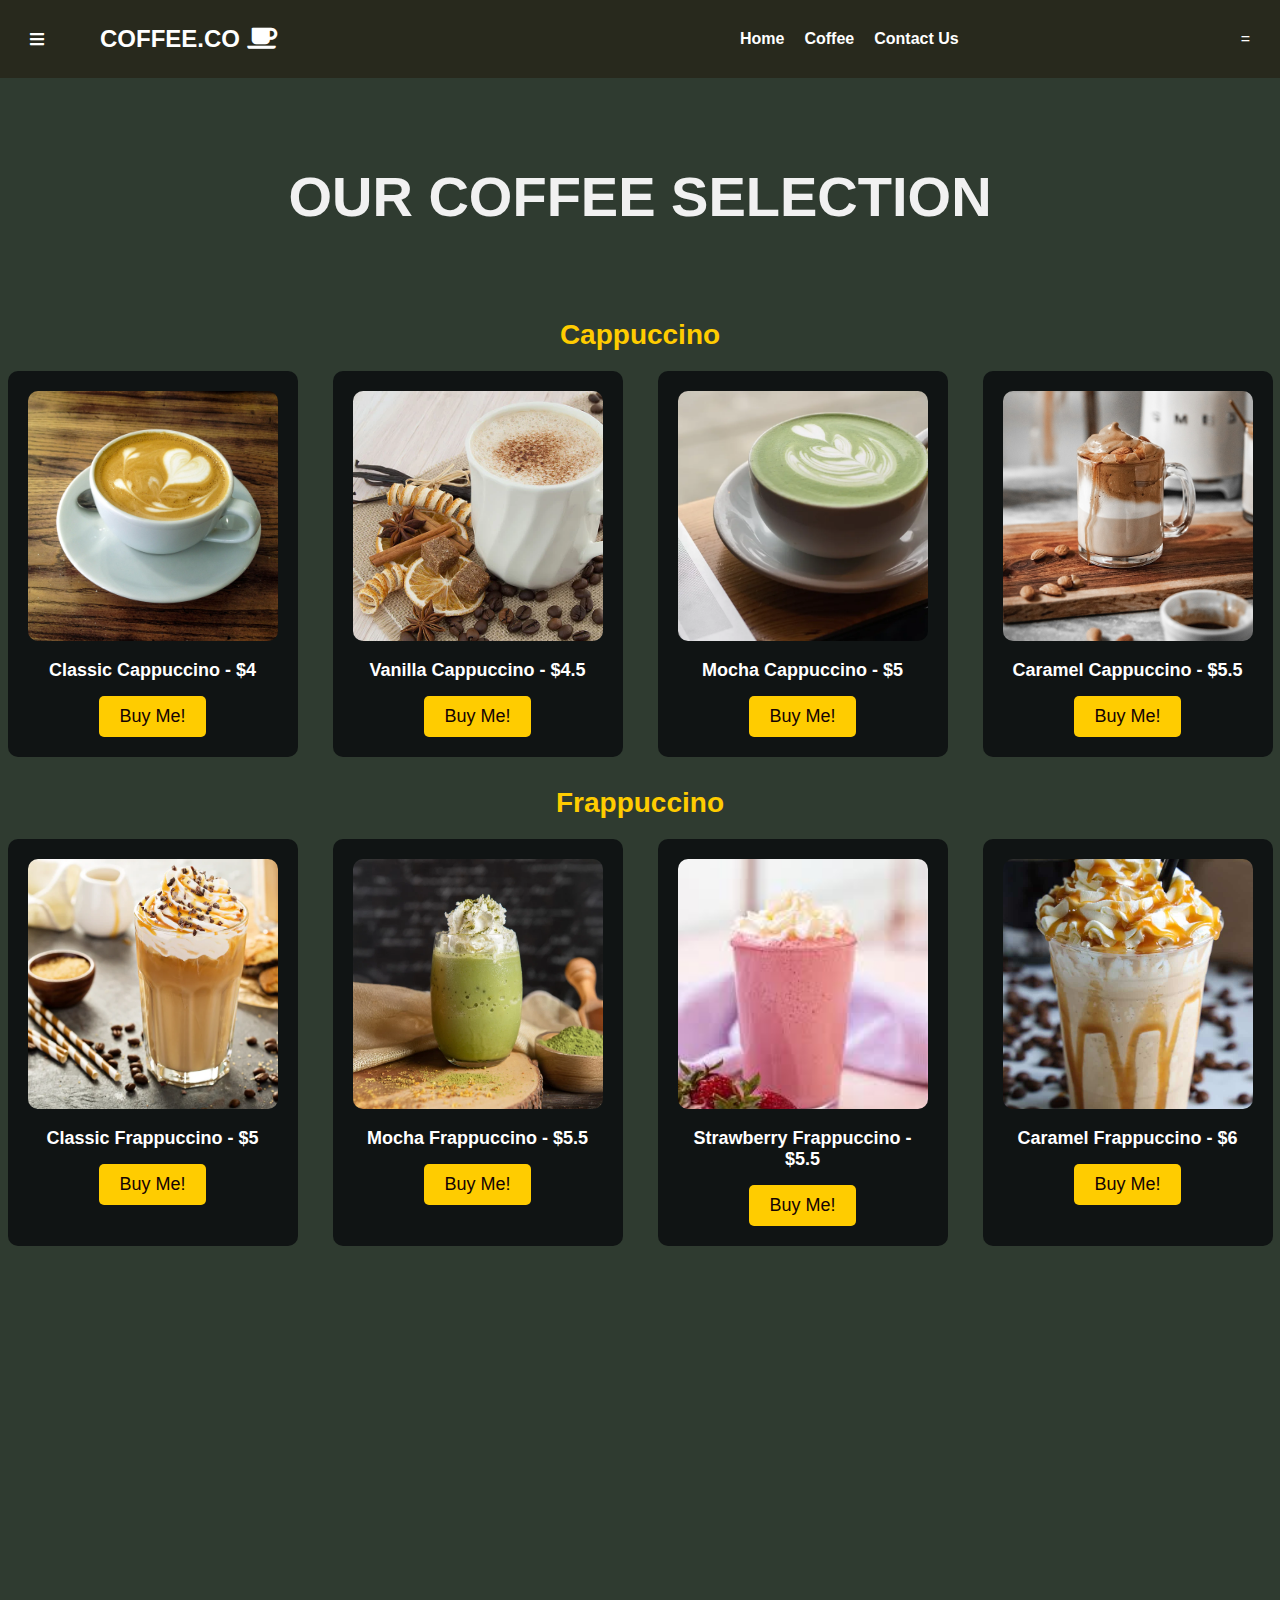
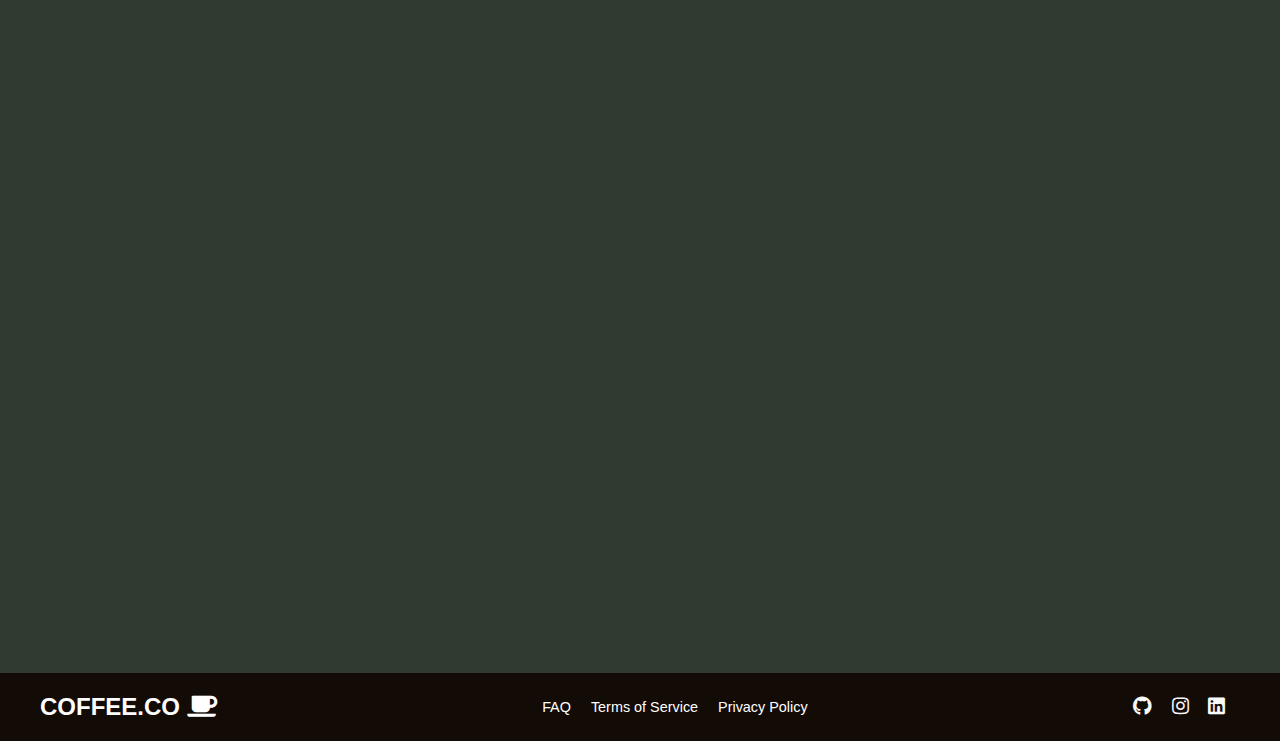
==== coffee.html @ 5e3e03c2 "Add files via upload" ====
<!DOCTYPE html>
<html lang="en">
<head>
    <meta charset="UTF-8">
    <meta name="viewport" content="width=device-width, initial-scale=1.0">
    <title>COFFEE.CO | Coffee</title>
    <link rel="stylesheet" href="style.css">
    <link
    href="https://cdnjs.cloudflare.com/ajax/libs/font-awesome/5.15.4/css/all.min.css"
    rel="stylesheet"
/>
</head>
<body>
    <header>
        <nav class="navbar">
            <div class="nav-logo">COFFEE.CO <i class="fas fa-coffee"></i></div>
           
            <i class="fas fa-bars menu-toggle" id="menu-toggle"></i>
            <ul class="nav-links" id="nav-links">
                <li><a class="ho" href="index.html">Home</a></li>
                <li><a class="co" href="coffee.html">Coffee</a></li>
                <li><a class="con" href="contact.html">Contact Us</a></li>
            </ul>
            =
        </nav>
    </header>
    
    <section class="coffee-menu">
        <h2>OUR COFFEE SELECTION</h2>
        
        <!-- Cappuccino Section -->
        <div class="coffee-section animate-on-scroll">
            <h3>Cappuccino</h3>
            <div class="coffee-items">
                <div class="coffee-item">
                    <img src="/images/classic-cap.jpg" alt="Classic Cappuccino">
                    <p>Classic Cappuccino - $4</p>
                    <button class="buy-now">Buy Me!</button>
                </div>
                <div class="coffee-item">
                    <img src="/images/van-cap.jpg" alt="Vanilla Cappuccino">
                    <p>Vanilla Cappuccino - $4.5</p>
                    <button class="buy-now">Buy Me!</button>
                </div>
                <div class="coffee-item">
                    <img src="/images/matc-cap.jpg" alt="Mocha Cappuccino">
                    <p>Mocha Cappuccino - $5</p>
                    <button class="buy-now">Buy Me!</button>
                </div>
                <div class="coffee-item">
                    <img src="/images/caramel-cap.jpg" alt="Caramel Cappuccino">
                    <p>Caramel Cappuccino - $5.5</p>
                    <button class="buy-now">Buy Me!</button>
                </div>
            </div>
        </div>

        <!-- Frappuccino Section -->
        <div class="coffee-section animate-on-scroll">
            <h3>Frappuccino</h3>
            <div class="coffee-items">
                <div class="coffee-item">
                    <img src="/images/classic-frapp.webp" alt="Classic Frappuccino">
                    <p>Classic Frappuccino - $5</p>
                    <button class="buy-now">Buy Me!</button>
                </div>
                <div class="coffee-item">
                    <img src="/images/mat-frapp.webp" alt="Mocha Frappuccino">
                    <p>Mocha Frappuccino - $5.5</p>
                    <button class="buy-now">Buy Me!</button>
                </div>
                <div class="coffee-item">
                    <img src="/images/straw-frapp.jpg" alt="Strawberry Frappuccino">
                    <p>Strawberry Frappuccino - $5.5</p>
                    <button class="buy-now">Buy Me!</button>
                </div>
                <div class="coffee-item">
                    <img src="/images/cara-frapp.jpg" alt="Caramel Frappuccino">
                    <p>Caramel Frappuccino - $6</p>
                    <button class="buy-now">Buy Me!</button>
                </div>
            </div>
        </div>

        <!-- Cold Coffee Section -->
        <div class="coffee-section animate-on-scroll">
            <h3>Cold Coffee</h3>
            <div class="coffee-items">
                <div class="coffee-item">
                    <img src="/images/class-coff.jpg" alt="Classic Cold Coffee">
                    <p>Classic Cold Coffee - $3</p>
                    <button class="buy-now">Buy Me!</button>
                </div>
                <div class="coffee-item">
                    <img src="/images/Vanilla-Iced-Coffee.webp" alt="Vanilla Cold Coffee">
                    <p>Vanilla Cold Coffee - $3.5</p>
                    <button class="buy-now">Buy Me!</button>
                </div>
                <div class="coffee-item">
                    <img src="/images/coff-choco.webp" alt="Chocolate Cold Coffee">
                    <p>Chocolate Cold Coffee - $4</p>
                    <button class="buy-now">Buy Me!</button>
                </div>
                <div class="coffee-item">
                    <img src="/images/car-coff.jpg" alt="Caramel Cold Coffee">
                    <p>Caramel Cold Coffee - $4.5</p>
                    <button class="buy-now">Buy Me!</button>
                </div>
            </div>
        </div>

        <!-- Hot Chocolate Section -->
        <div class="coffee-section animate-on-scroll">
            <h3>Hot Chocolate</h3>
            <div class="coffee-items">
                <div class="coffee-item">
                    <img src="/images//class-hotc.jpg" alt="Classic Hot Chocolate">
                    <p>Classic Hot Chocolate - $4</p>
                    <button class="buy-now">Buy Me!</button>
                </div>
                <div class="coffee-item">
                    <img src="/images/mint-hotc.jpg" alt="Mint Hot Chocolate">
                    <p>Mint Hot Chocolate - $4.5</p>
                    <button class="buy-now">Buy Me!</button>
                </div>
                <div class="coffee-item">
                    <img src="/images/whit-hotc.jpg" alt="White Hot Chocolate">
                    <p>White Hot Chocolate - $5</p>
                    <button class="buy-now">Buy Me!</button>
                </div>
                <div class="coffee-item">
                    <img src="/images/marsh-hotc.jpg" alt="Marshmallow Hot Chocolate">
                    <p>Marshmallow Hot Chocolate - $5.5</p>
                    <button class="buy-now">Buy Me!</button>
                </div>
            </div>
        </div>

    </section>
    <footer>
        <div class="footer-container">
            <div class="footer-logo">COFFEE.CO  <i class="fas fa-coffee"></i></div>
            <div class="footer-links">
                <a href="#">FAQ</a>
                <a href="#">Terms of Service</a>
                <a href="#">Privacy Policy</a>
            </div>
            <div class="social-icons">
                <a href="https://github.com" target="_blank"><i class="fab fa-github"></i></a>
                <a href="https://instagram.com" target="_blank"><i class="fab fa-instagram"></i></a>
                <a href="https://linkedin.com" target="_blank"><i class="fab fa-linkedin"></i></a>
            </div>
        </div>
    </footer>
    
    <script src="main.js"></script>
</body>
</html>
---- style.css ----
body {
    margin: 0;
    font-family: 'Sans-serif', Arial;
    color: #fcf8f8; 
    background: url('/images/coffee-background.jpg') center/cover no-repeat;
}

/* Navbar */
.navbar {
    display: flex;
    justify-content: space-between;
    align-items: center;
    padding: 10px 20px;
    background-color: #28291d;
    color: #fff;
    position: sticky;
    padding: 30px;
    top: 0;
    z-index: 1000;
}

.nav-logo {
    font-family:sans-serif;
    font-size: x-large;
    font-weight: bolder;
    position: absolute;
    left: 100px;
}
.nav-links {
    list-style: none;
    display: flex;
    gap: 20px;
    position: absolute;
    left: 700px;
}

.nav-links a {
    color: #fff;
    text-decoration: none;
    font-weight: bold;
}

.shop-now-btn {
    background-color: #ffc107;
    color: #3c2f2f;
    border: none;
    padding: 10px 20px;
    border-radius: 5px;
    cursor: pointer;
    position: absolute;
    left: 1300px;
    bottom: 20px;
}

.menu-toggle i {
    display: none;
   
}

@media (max-width: 1338px) {
     
    .shop-now-btn {
        display: none;
    }
}



@media (max-width: 998px) {
    .nav-links {
        display: none; 
        flex-direction: column;
        gap: 15px;
        position: absolute;
        top: 50px;
        left: 0;
        background-color: #28291d;
        width: 95%;
        padding: 20px;
        border-top: 2px  solid black;
    }

    .nav-links.show {
        display: flex; 
    }

    li:hover {
        background-color: #3b4b35;
        padding: 3px;
    }

    .menu-toggle {
        display: block; 
        font-size: 1.5rem;
        cursor: pointer;
        position: absolute;
        right: 20px;
        color: #fff;
    }

    .nav-logo {
        left: 20px;
    }

    .shop-now-btn {
        display: none;
    }
}

/* Hero Section */
.hero {
    background: url('/images/coffee-background.jpg') center/cover no-repeat;
    height: 100vh;
    position: relative;
    display: flex;
    justify-content: center;
    align-items: center;
    overflow: hidden;
}

.hero::before {
    content: '';
    position: absolute;
    top: 0;
    left: 0;
    width: 100%;
    height: 100%;
    background: rgba(0, 0, 0, 0.5); 
    z-index: 1;
}

.hero-overlay {
    position: relative;
    z-index: 2; 
    text-align: center;
    color: #fff;
}

.main-logo {
    font-size: 4rem;
    font-weight: bold;
    margin: 0;
}

.hero-description {
    font-size: 1.5rem;
    margin-top: 10px;
}


.animate-fade-in {
    opacity: 0;
    animation: fade-in 2s ease-in-out forwards;
}

.animate-slide-up {
    transform: translateY(50px);
    opacity: 0;
    animation: slide-up 1.5s ease-in-out forwards;
    animation-delay: 0.5s;
}

@keyframes fade-in {
    from {
        opacity: 0;
    }
    to {
        opacity: 1;
    }
}

@keyframes slide-up {
    from {
        transform: translateY(50px);
        opacity: 0;
    }
    to {
        transform: translateY(0);
        opacity: 1;
    }
}

@media (max-width: 768px) {
    .main-logo {
        font-size: 3rem; 
    }

    .hero-description {
        font-size: 1.01rem; 
    }
}

@media (max-width: 480px) {
    .main-logo {
        font-size: 2.5rem; 
    }

    .hero-description {
        font-size: 1rem; 
    }
}

/* Why Us Section */
.why-us {
    padding: 50px 20px;
    background-color: #272901; 
    color: #D3BBAE; 
    text-align: center;
}

.why-us h2 {
    font-size: 2.5rem;
    color: #FFF; 
    margin-bottom: 30px;
}

.reasons {
    display: flex;
    flex-direction: column;
    gap: 40px;
    align-items: center;
}

.reason {
    display: flex;
    align-items: center;
    gap: 20px;
    text-align: left;
    width: 100%;
    max-width: 1200px;
    margin: 0 auto;
}

.reason img {
    width: 300px; 
    height: 300px;
    object-fit: cover;
    border-radius: 10px; 
    box-shadow: 0 4px 8px rgba(246, 247, 244, 0.658); 
}

.reason-text {
    flex: 1;
}

.reason-text h3 {
    font-size: 2rem;
    color: #FFF; 
    margin-bottom: 15px;
}

.reason-text p {
    font-size: 1.2rem;
    line-height: 1.8;
    color: #D3BBAE; 
}

/* Hover Effects */
.reason img:hover {
    transform: scale(1.05); 
    transition: transform 0.3s ease;
}

.reason-text p:hover {
    color: #FFF; 
    transition: color 0.3s ease;
}

/* Scroll Animation: Initial State */
.animate-on-scroll {
    opacity: 0;
    transform: translateY(50px); 
    transition: all 0.6s ease-in-out;
}

/* Scroll Animation: Active State */
.animate-on-scroll.scroll-in {
    opacity: 1;
    transform: translateY(0); 
}


.reasons {
    display: flex;
    flex-direction: column;
    gap: 40px;
    align-items: center;
}

.reason {
    display: flex;
    align-items: center;
    gap: 20px;
    text-align: left;
    width: 100%;
    max-width: 1200px;
    margin: 0 auto;
}

@media (max-width: 768px) {
    .reason {
        flex-direction: column; 
        text-align: center; 
    }

    .reason img {
        margin: 0 auto; 
    }

    .reason-text {
        text-align: center; 
    }
}


/* mebu */
.coffee-menu {
    background-color: #2f3b30; 
    color: #fff;
    padding: 40px 0;
    text-align: center;
}

.coffee-menu h2 {
    font-size: 56px;
    margin-bottom: 90px;
    color: #f1f1f1; 
}


.coffee-section {
    margin: 30px 0;
}

.coffee-section h3 {
    font-size: 28px;
    margin-bottom: 20px;
    color: #ffcc00;
}

.coffee-items {
    display: grid;
    grid-template-columns: repeat(4, 1fr);
    gap: 20px;
    justify-items: center;
}

.coffee-item {
    background-color: #101414; 
    padding: 20px;
    border-radius: 10px;
    transition: transform 0.3s ease, box-shadow 0.3s ease;
    text-align: center;
    max-width: 250px;
    width: 100%;
}

.coffee-item img {
    width: 100%;
    border-radius: 10px;
    transition: transform 0.3s ease;
}


.coffee-item img:hover {
    transform: scale(1.05);
}


.coffee-item:hover {
    transform: translateY(-10px); 
    box-shadow: 0 10px 20px rgba(0, 0, 0, 0.1); 
}

.coffee-item p {
    font-size: 18px;
    margin: 15px 0;
    font-weight: bold;
}

/* Buy Me */
.buy-now {
    background-color: #ffcc00;
    border: none;
    color: #140303; 
    font-size: 18px;
    padding: 10px 20px;
    border-radius: 5px;
    cursor: pointer;
    transition: background-color 0.3s ease, transform 0.3s ease;
}
.coffee-item img {
    width: 100%;
    height: auto; 
    max-width: 250px; 
    height: 250px; 
    object-fit: cover; 
    border-radius: 10px;
    transition: transform 0.3s ease;
}

.buy-now:hover {
    background-color: #e6b800; 
    transform: scale(1.1); 
}


.animate-on-scroll {
    opacity: 0;
    transform: translateY(20px);
    transition: opacity 0.5s ease, transform 0.5s ease;
}

.scroll-in {
    opacity: 1;
    transform: translateY(0);
}

@media (max-width: 768px) {
    .coffee-menu h2 {
        font-size: 36px; 
        margin-bottom: 50px; 
    }

    .coffee-items {
        grid-template-columns: repeat(2, 1fr); 
        gap: 40px; 
    }

    .coffee-item {
        max-width: 150px; 
        padding: 10px; 
    }

    .coffee-item img {
        height: 150px; 
        max-width: 100%; 
    }

    .coffee-item p {
        font-size: 14px; 
    }

    .buy-now {
        font-size: 14px;
        padding: 8px 15px; 
    }
}

@media (max-width: 1200px) {
    .coffee-items {
        grid-template-columns: repeat(2, 1fr); 
        gap: 15px; 
    }

    .coffee-item {
        max-width: 200px; 
        padding: 15px; 
    }

    .coffee-item img {
        height: 200px; 
        max-width: 100%; 
    }

    .coffee-item p {
        font-size: 16px; 
    }

    .buy-now {
        font-size: 16px; 
        padding: 10px 18px;
    }
}

@media (max-width: 992px) {
    .coffee-items {
        gap: 10px; 
    }

    .coffee-item {
        max-width: 180px; 
        padding: 12px; 
    }

    .coffee-item img {
        height: 180px; 
    }

    .coffee-item p {
        font-size: 14px; 
    }

    .buy-now {
        font-size: 14px; 
        padding: 8px 16px; 
    }
}


@media (max-width: 576px) {
    .coffee-items {
        gap: 5px; 
    }

    .coffee-item {
        max-width: 120px; 
        padding: 8px; 
    }

    .coffee-item img {
        height: 120px; 
    }

    .coffee-item p {
        font-size: 10px; 
    }

    .buy-now {
        font-size: 10px; 
        padding: 5px 10px; 
    }
}



/* Contact Section */
.contact {
    margin-top: 100px; 
    text-align: center;
    padding: 40px 20px;
    max-width: 700px;
    margin-left: auto;
    margin-right: auto;
    background: rgb(32, 41, 1);
    border-radius: 20px;
    box-shadow: 0 10px 20px rgba(0, 0, 0, 0.2);
    color: #f5f5f5; 
    margin-bottom: 100px;
}

.contact h2 {
    font-size: 2.5rem;
    font-weight: 700;
    color: #c0970f; 
    margin-bottom: 20px;
    text-transform: uppercase;
    letter-spacing: 9px;
}


form {
    display: flex;
    flex-direction: column;
    gap: 20px;
}

label {
    text-align: left;
    font-weight: 300;
    margin-bottom: 5px;
    color: #fff;
    padding: auto;
}


input, textarea {
    width: 97%;
    padding: 15px;
    font-size: 1rem;
    border: 2px solid #0e140f; 
    border-radius: 12px;
    background: #ffffff; 
    color: #130f0f; 
    outline: none;
    transition: border-color 0.3s ease-in-out;
}

input:focus, textarea:focus {
    border-color: #050f0c;
}

.send-message {
    padding: 15px 20px;
    font-size: 1.2rem;
    font-weight: bold;
    background: rgb(133, 113, 4);
    color: #fff;
    border: none;
    border-radius: 12px;
    cursor: pointer;
    transition: transform 0.2s ease, box-shadow 0.3s ease;
}

button:hover {
    transform: translateY(-2px);
    box-shadow: 0 6px 12px rgba(0, 0, 0, 0.2);
    background: #e6d071;
}

@media (max-width: 768px) {
    .contact h2 {
        font-size: 2rem;
    }

    .contact {
        padding: 20px 10px; 
        max-width: 90%; 
    }

    input, textarea {
        font-size: 0.9rem;
        padding: 4px;
        width: 94%; 
    }

    button {
        font-size: 1rem;
        padding: 10px 5px;
        width: 94%; 
    }
}


/* Footer */
footer {
    background-color: #130b06;
    color: white;
    padding: 20px 0;
}

.footer-container {
    display: flex;
    flex-wrap: wrap;
    justify-content: space-between;
    align-items: center;
    max-width: 1200px;
    margin: auto;
    padding: 0 20px;
}

.footer-logo {
    font-size: 1.5em;
    font-weight: bold;
}

.footer-links {
    list-style: none;
    display: flex;
    gap: 20px;
}

.footer-links a {
    color: white;
    text-decoration: none;
    font-size: 0.9em;
}

.social-icons a {
    color: rgb(250, 249, 249);
    margin-right: 15px;
    font-size: 1.2em;
    text-decoration: none;
}

.social-icons a:hover {
    color: #3b4b35;
}


@media (max-width: 768px) {
    .footer-container {
        flex-direction: column; 
        align-items: center; 
        text-align: center;   
    }

    .footer-logo {
        font-size: 1.2em; 
        margin-bottom: 10px;
    }

    .footer-links {
        gap: 10px; 
        margin-bottom: 10px; 
        justify-content: center; 
    }

    .footer-links a {
        font-size: 0.8em; 
    }

    .social-icons {
        margin-top: 10px; 
    }

    .social-icons a {
        font-size: 1em; 
        margin-right: 10px; 
    }
}

@media (max-width: 576px) {
    .footer-logo {
        font-size: 1em; 
    }

    .footer-links a {
        font-size: 0.7em;
    }

    .social-icons a {
        font-size: 0.9em; 
        margin-right: 8px; 
    }
}
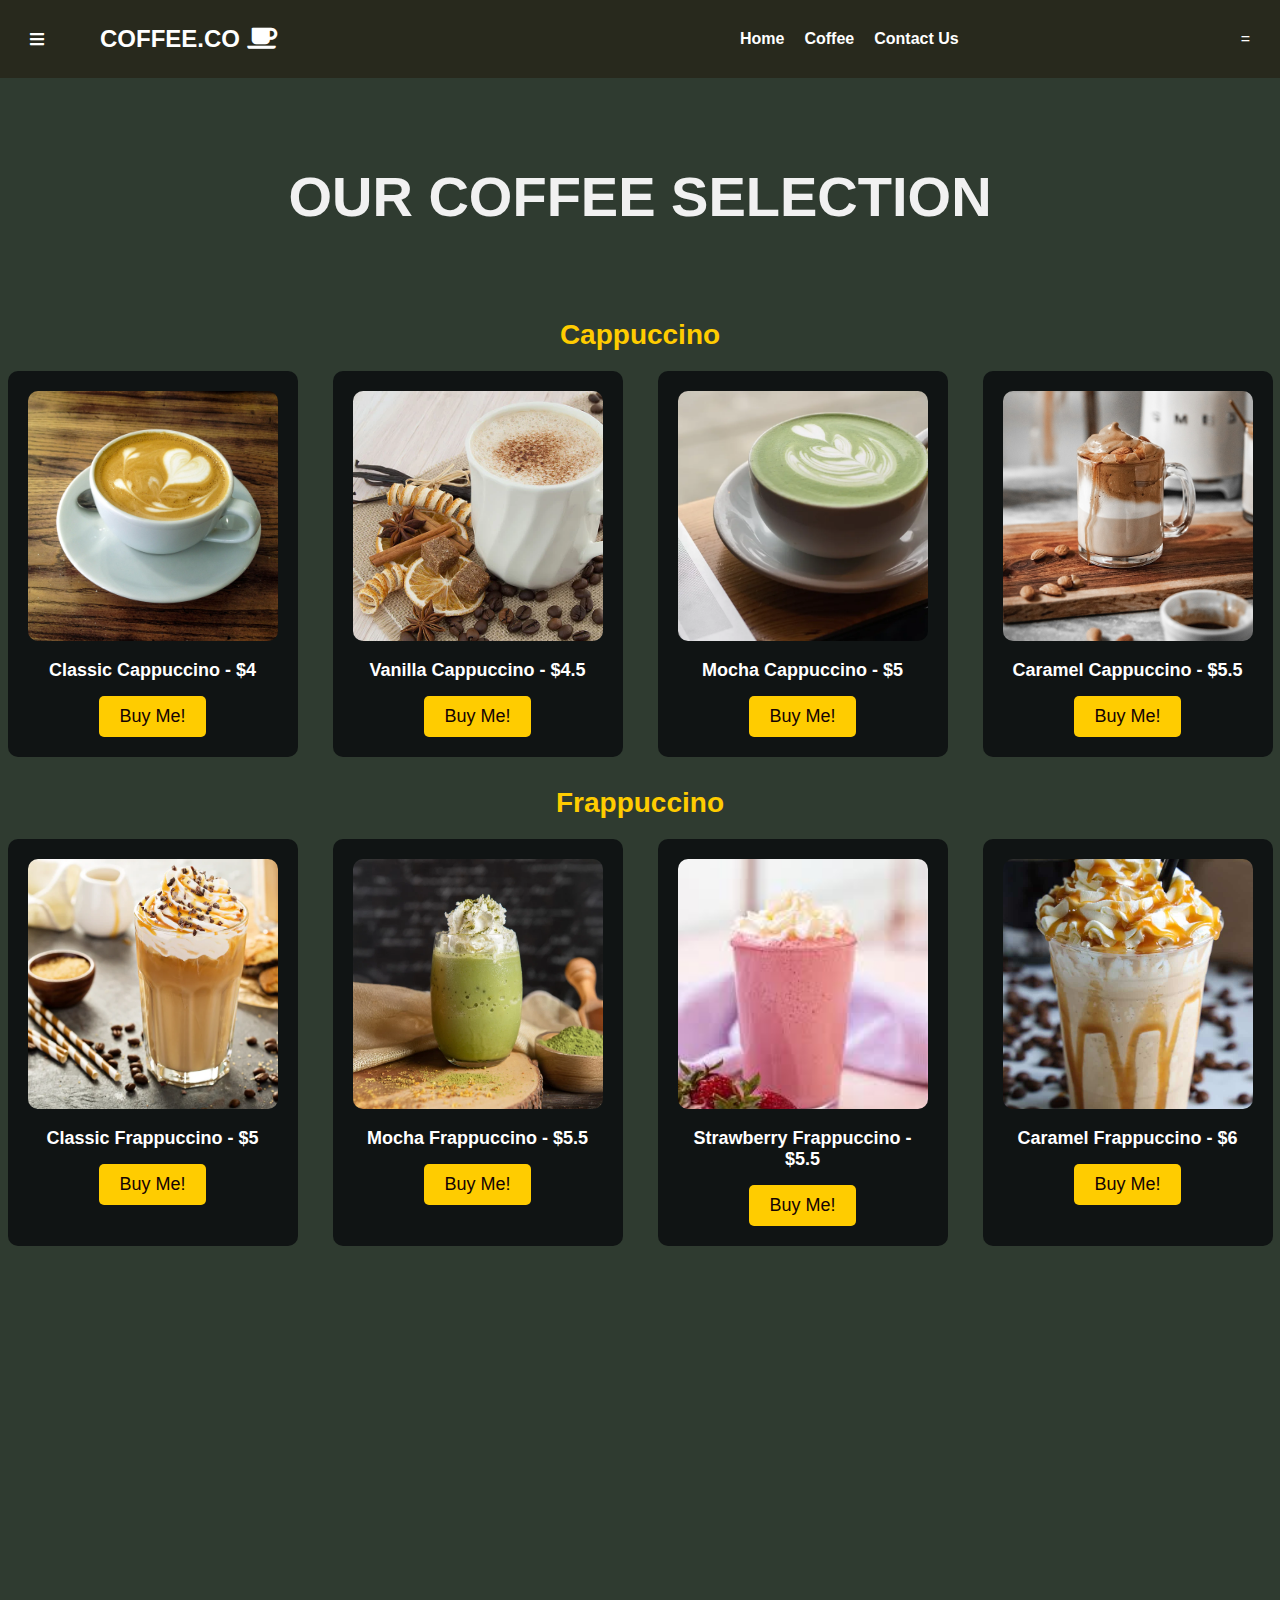
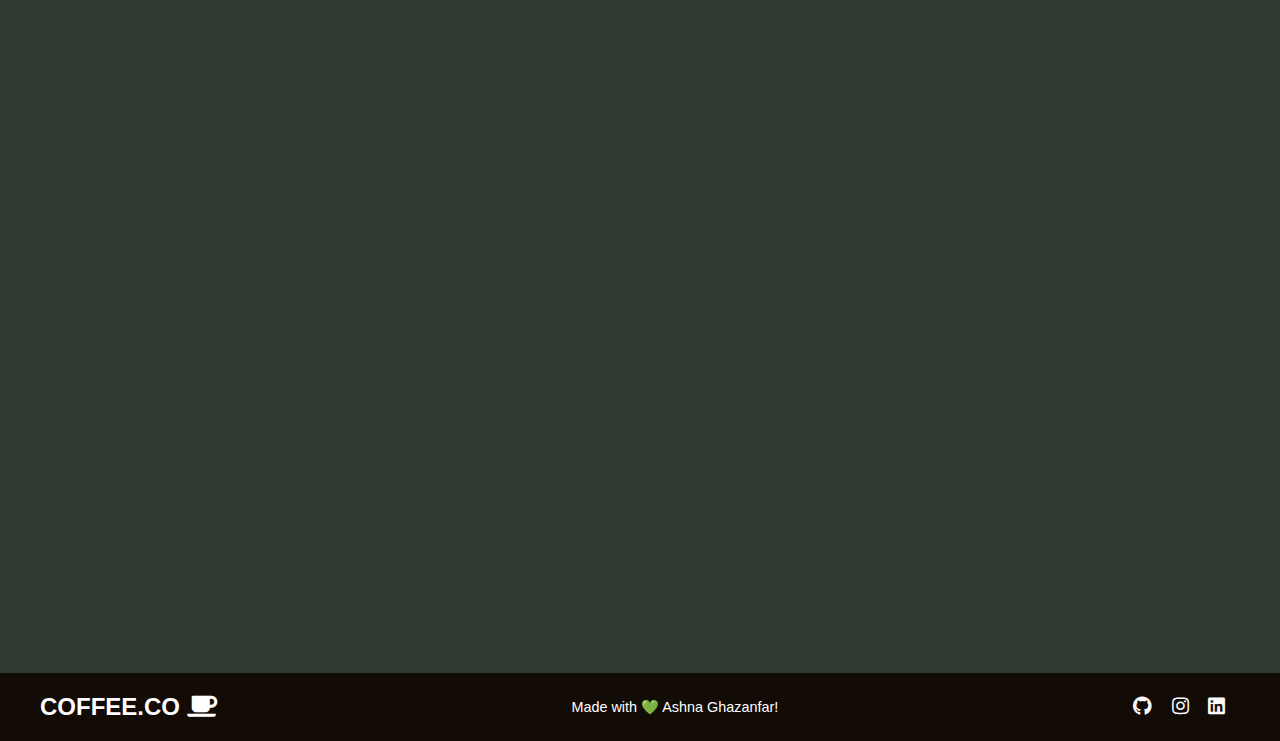
==== commit 233dc3f9: "Update coffee.html" ====
--- a/coffee.html
+++ b/coffee.html
@@ -141,9 +141,7 @@
         <div class="footer-container">
             <div class="footer-logo">COFFEE.CO  <i class="fas fa-coffee"></i></div>
             <div class="footer-links">
-                <a href="#">FAQ</a>
-                <a href="#">Terms of Service</a>
-                <a href="#">Privacy Policy</a>
+                  <a href="#">Made with 💚 Ashna Ghazanfar! </a>
             </div>
             <div class="social-icons">
                 <a href="https://github.com" target="_blank"><i class="fab fa-github"></i></a>
